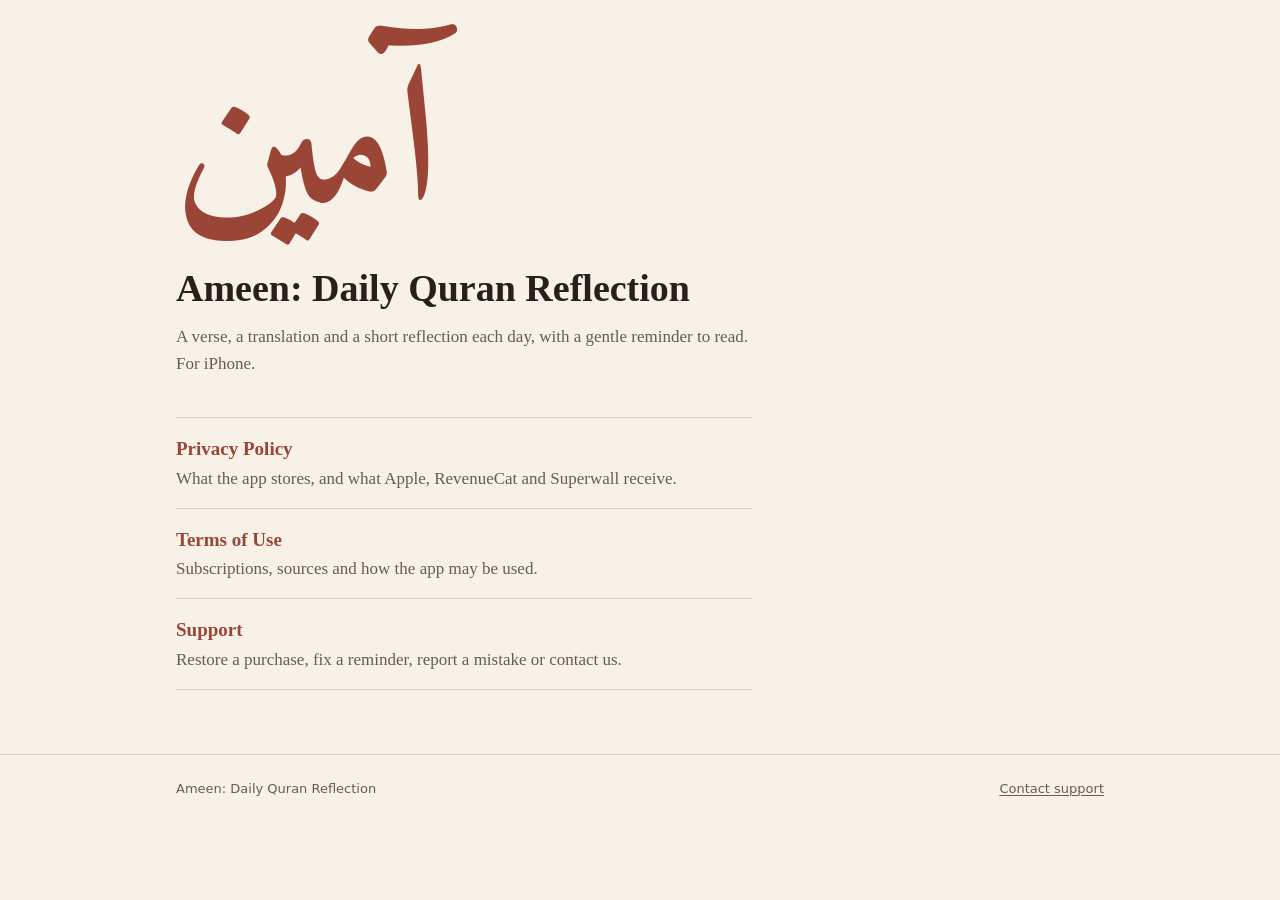
==== index.html @ 7267c9bd "Add Ameen privacy policy, terms of use and support pages Static GitHub Pages site for the Ameen: Dai" ====
<!doctype html>
<html lang="en">
<head>
<meta charset="utf-8">
<meta name="viewport" content="width=device-width, initial-scale=1">
<title>Ameen: Daily Quran Reflection</title>
<meta name="description" content="Privacy Policy, Terms of Use and support for the Ameen iOS app.">
<meta name="theme-color" content="#f7f1e8" media="(prefers-color-scheme: light)">
<meta name="theme-color" content="#181211" media="(prefers-color-scheme: dark)">
<link rel="icon" href="assets/icon.svg" type="image/svg+xml">
<link rel="stylesheet" href="assets/site.css">
</head>
<body>
<a class="skip" href="#main">Skip to content</a>

<main id="main" class="home">
  <p class="mark" lang="ar" aria-hidden="true">آمين</p>
  <h1>Ameen: Daily Quran Reflection</h1>
  <p class="lede">A verse, a translation and a short reflection each day, with a gentle reminder to read. For iPhone.</p>

  <ul class="pages">
    <li><a href="privacy/"><strong>Privacy Policy</strong><span>What the app stores, and what Apple, RevenueCat and Superwall receive.</span></a></li>
    <li><a href="terms/"><strong>Terms of Use</strong><span>Subscriptions, sources and how the app may be used.</span></a></li>
    <li><a href="support/"><strong>Support</strong><span>Restore a purchase, fix a reminder, report a mistake or contact us.</span></a></li>
  </ul>
</main>

<footer class="site-footer">
  <div class="inner">
    <span>Ameen: Daily Quran Reflection</span>
    <a href="support/">Contact support</a>
  </div>
</footer>
</body>
</html>
---- assets/site.css ----
/* Ameen legal and support pages.
   Palette follows ios-native/Ameen/Theme.swift in the app repo. */

@font-face {
  font-family: "Amiri Ameen";
  font-style: normal;
  font-weight: 700;
  font-display: swap;
  /* Subset of Amiri Bold (SIL Open Font License 1.1) holding only the letters of آمين */
  src: url("amiri-ameen.woff2") format("woff2");
}

:root {
  color-scheme: light dark;
  --bg: #f7f1e8;
  --surface: #efe5d8;
  --ink: #2b1f1c;
  --muted: #6b5a52;
  --line: #ddcfbf;
  --accent: #9a4536;
  --trust: #4c6b40;
  --trust-bg: #e4ead9;
  --todo-bg: #ffe08a;
  --todo-ink: #3a2a00;

  --serif: ui-serif, "New York", "Iowan Old Style", "Palatino Linotype", Palatino, Georgia, serif;
  --sans: system-ui, -apple-system, "Segoe UI", Roboto, sans-serif;
  --measure: 36rem;
}

@media (prefers-color-scheme: dark) {
  :root {
    --bg: #181211;
    --surface: #251e1d;
    --ink: #eddfdd;
    --muted: #b8a89b;
    --line: #3e3230;
    --accent: #ffb4a5;
    --trust: #a9c79c;
    --trust-bg: #1f2b1b;
  }
}

* { box-sizing: border-box; }

html {
  -webkit-text-size-adjust: 100%;
  text-size-adjust: 100%;
}

body {
  margin: 0;
  background: var(--bg);
  color: var(--ink);
  font-family: var(--serif);
  font-size: 1.0625rem;
  line-height: 1.6;
  font-kerning: normal;
  text-rendering: optimizeLegibility;
}

a {
  color: var(--accent);
  text-decoration-thickness: 1px;
  text-underline-offset: 0.18em;
}
a:hover { text-decoration-thickness: 2px; }

:focus-visible {
  outline: 2px solid var(--accent);
  outline-offset: 3px;
  border-radius: 2px;
}

.skip {
  position: absolute;
  left: 1rem;
  top: -3rem;
  padding: 0.5rem 0.75rem;
  background: var(--surface);
  color: var(--ink);
  z-index: 10;
}
.skip:focus { top: 1rem; }

/* Header */

.site-header {
  border-bottom: 1px solid var(--line);
}
.site-header .inner {
  max-width: 60rem;
  margin: 0 auto;
  padding: 1rem 1rem;
  display: flex;
  flex-wrap: wrap;
  align-items: center;
  justify-content: space-between;
  gap: 0.75rem 1.5rem;
}

.brand {
  display: inline-flex;
  align-items: baseline;
  gap: 0.6rem;
  color: var(--ink);
  text-decoration: none;
  font-size: 1.0625rem;
  font-weight: 600;
}
.brand .ar {
  font-family: "Amiri Ameen", "Geeza Pro", "Noto Naskh Arabic", serif;
  font-weight: 700;
  font-size: 1.6rem;
  line-height: 1;
  color: var(--accent);
}

.site-nav ul {
  list-style: none;
  margin: 0;
  padding: 0;
  display: flex;
  gap: 1.25rem;
  font-family: var(--sans);
  font-size: 0.9375rem;
}
.site-nav a {
  color: var(--muted);
  text-decoration: none;
  padding: 0.25rem 0;
}
.site-nav a:hover { color: var(--ink); }
.site-nav a[aria-current="page"] {
  color: var(--ink);
  box-shadow: inset 0 -2px 0 var(--accent);
}

/* Document pages */

.doc {
  max-width: 60rem;
  margin: 0 auto;
  padding: 2.5rem 1rem 4rem;
  display: grid;
  grid-template-columns: minmax(0, var(--measure));
  justify-content: center;
}

@media (min-width: 64rem) {
  .doc.has-toc {
    grid-template-columns: 12rem minmax(0, var(--measure));
    column-gap: 4rem;
    justify-content: start;
  }
  .doc.has-toc .toc {
    grid-column: 1;
    grid-row: 1 / span 2;
    position: sticky;
    top: 2rem;
    align-self: start;
  }
  .doc.has-toc .doc-head,
  .doc.has-toc .doc-body { grid-column: 2; }
}

.doc-head h1 {
  font-size: clamp(2rem, 1.4rem + 2.4vw, 2.75rem);
  line-height: 1.12;
  font-weight: 600;
  letter-spacing: -0.01em;
  margin: 0 0 0.75rem;
}
.doc-head .lede {
  color: var(--muted);
  margin: 0 0 0.25rem;
}
.doc-head .meta {
  font-family: var(--sans);
  font-size: 0.875rem;
  color: var(--muted);
  margin: 1rem 0 0;
}
.doc-head {
  padding-bottom: 1.5rem;
  margin-bottom: 1.5rem;
  border-bottom: 1px solid var(--line);
}

.toc {
  font-family: var(--sans);
  font-size: 0.875rem;
  margin: 2rem 0 0;
}
.toc h2 {
  font-size: 0.875rem;
  font-weight: 600;
  margin: 0 0 0.5rem;
  color: var(--ink);
}
.toc ol {
  list-style: none;
  margin: 0;
  padding: 0;
  border-left: 1px solid var(--line);
}
.toc li { margin: 0; }
.toc a {
  display: block;
  padding: 0.3rem 0 0.3rem 0.85rem;
  color: var(--muted);
  text-decoration: none;
  line-height: 1.35;
}
.toc a:hover { color: var(--ink); }

@media (max-width: 63.99rem) {
  .toc { margin: 0 0 1rem; }
  .toc ol {
    border-left: 0;
    columns: 2;
    column-gap: 1.5rem;
  }
  .toc a { padding-left: 0; }
}

.doc-body h2 {
  font-size: 1.375rem;
  line-height: 1.3;
  font-weight: 600;
  margin: 2.75rem 0 0.75rem;
  scroll-margin-top: 1.5rem;
}
.doc-body h3 {
  font-size: 1.125rem;
  font-weight: 600;
  margin: 2rem 0 0.5rem;
}
.doc-body p,
.doc-body ul,
.doc-body dl { margin: 0 0 1rem; }
.doc-body ul { padding-left: 1.25rem; }
.doc-body li { margin: 0.35rem 0; }
.doc-body li::marker { color: var(--muted); }
.doc-body code {
  font-family: ui-monospace, SFMono-Regular, Menlo, monospace;
  font-size: 0.875em;
  background: var(--surface);
  padding: 0.1em 0.3em;
  border-radius: 3px;
}

/* The short version: uses the app's Trust colour */
.summary {
  margin: 2rem 0 0.5rem;
  padding: 1.25rem 1.25rem 0.5rem;
  background: var(--trust-bg);
  border-left: 3px solid var(--trust);
  border-radius: 0 6px 6px 0;
}
.summary h2 {
  margin: 0 0 0.5rem;
  font-size: 1.125rem;
  color: var(--trust);
}
.summary ul { padding-left: 1.1rem; }

/* Support */
.contact {
  margin: 0 0 1rem;
  padding: 1.25rem;
  background: var(--surface);
  border-radius: 8px;
}
.contact p { margin: 0 0 0.5rem; }
.contact .address {
  font-size: 1.375rem;
  font-weight: 600;
  word-break: break-word;
}

.faq dt {
  font-weight: 600;
  margin: 1.5rem 0 0.35rem;
}
.faq dd { margin: 0; }

/* Unfilled values. These must be gone before publishing. */
.todo {
  background: var(--todo-bg);
  color: var(--todo-ink);
  padding: 0 0.25em;
  border-radius: 2px;
  font-family: var(--sans);
  font-size: 0.875em;
}

/* Home */
.home {
  max-width: 60rem;
  margin: 0 auto;
  padding: 3rem 1rem 4rem;
}
.home .mark {
  font-family: "Amiri Ameen", "Geeza Pro", "Noto Naskh Arabic", serif;
  font-weight: 700;
  font-size: clamp(6rem, 3rem + 16vw, 12rem);
  line-height: 1.1;
  color: var(--accent);
  margin: 0;
}
.home h1 {
  font-size: clamp(1.75rem, 1.3rem + 1.8vw, 2.375rem);
  line-height: 1.15;
  font-weight: 600;
  margin: 0.5rem 0 0.75rem;
  max-width: var(--measure);
}
.home .lede {
  color: var(--muted);
  max-width: var(--measure);
  margin: 0 0 2.5rem;
}
.home .pages {
  list-style: none;
  margin: 0;
  padding: 0;
  max-width: var(--measure);
  border-top: 1px solid var(--line);
}
.home .pages li { border-bottom: 1px solid var(--line); }
.home .pages a {
  display: block;
  padding: 1rem 0;
  text-decoration: none;
  color: var(--ink);
}
.home .pages a strong {
  display: block;
  font-size: 1.1875rem;
  font-weight: 600;
  color: var(--accent);
}
.home .pages a span { color: var(--muted); }
.home .pages a:hover strong { text-decoration: underline; text-underline-offset: 0.18em; }

/* Footer */
.site-footer {
  border-top: 1px solid var(--line);
  font-family: var(--sans);
  font-size: 0.8125rem;
  color: var(--muted);
}
.site-footer .inner {
  max-width: 60rem;
  margin: 0 auto;
  padding: 1.5rem 1rem 2.5rem;
  display: flex;
  flex-wrap: wrap;
  gap: 0.5rem 1.5rem;
  justify-content: space-between;
}
.site-footer a { color: var(--muted); }

@media print {
  .site-header, .site-footer, .toc, .skip { display: none; }
  body { background: #fff; color: #000; }
  .doc { padding: 0; display: block; }
}

.contact h2 {
  font-family: var(--sans);
  font-size: 0.875rem;
  font-weight: 600;
  color: var(--muted);
  margin: 0 0 0.25rem;
}

.doc-body > :first-child { margin-top: 0; }
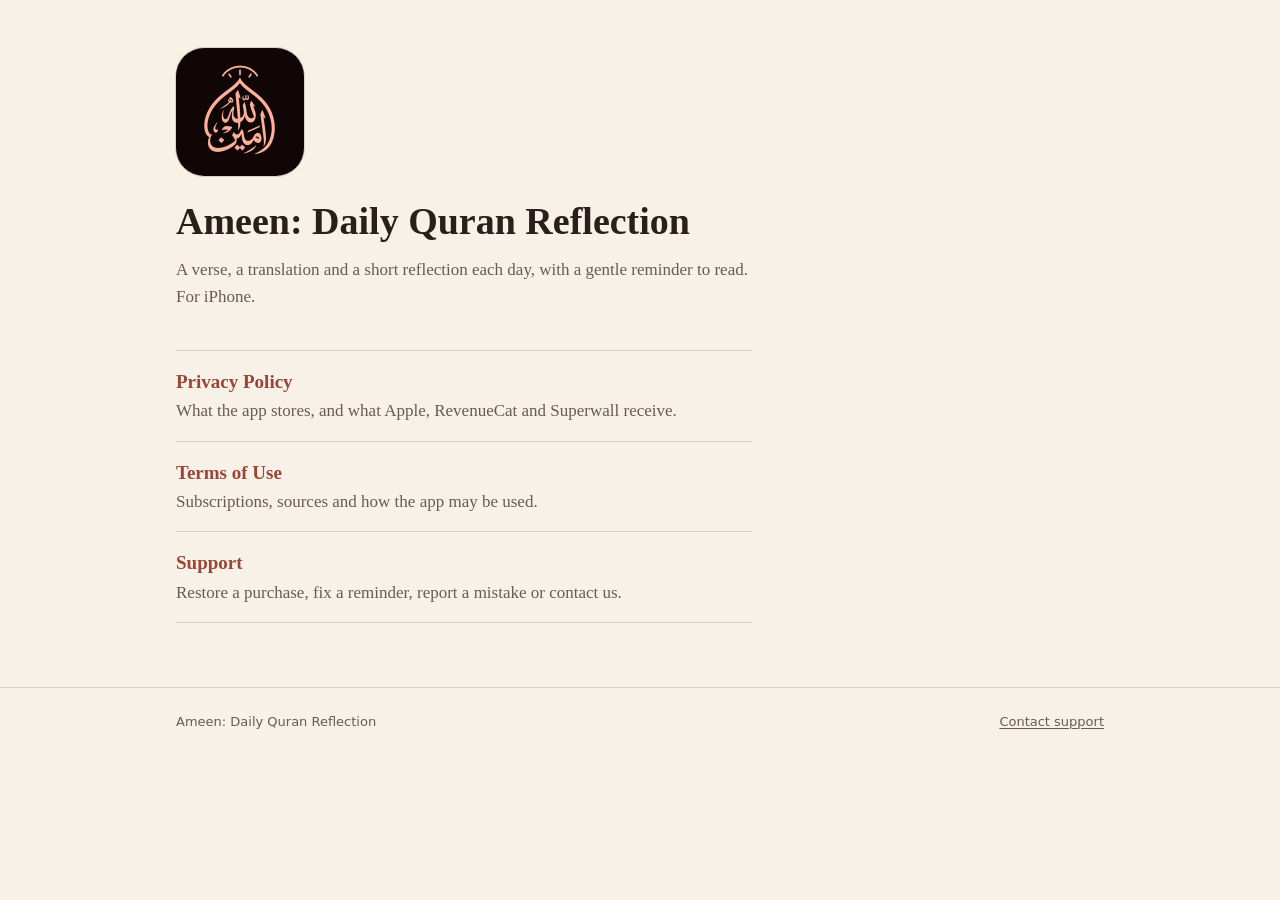
==== commit 4025c16e: "Use the Ameen app icon as the site logo and favicon Replace the placeholder star favicon and the Ara" ====
--- a/index.html
+++ b/index.html
@@ -7,14 +7,15 @@
 <meta name="description" content="Privacy Policy, Terms of Use and support for the Ameen iOS app.">
 <meta name="theme-color" content="#f7f1e8" media="(prefers-color-scheme: light)">
 <meta name="theme-color" content="#181211" media="(prefers-color-scheme: dark)">
-<link rel="icon" href="assets/icon.svg" type="image/svg+xml">
+<link rel="icon" href="assets/favicon-64.png" type="image/png">
+<link rel="apple-touch-icon" href="assets/apple-touch-icon.png">
 <link rel="stylesheet" href="assets/site.css">
 </head>
 <body>
 <a class="skip" href="#main">Skip to content</a>
 
 <main id="main" class="home">
-  <p class="mark" lang="ar" aria-hidden="true">آمين</p>
+  <img class="mark" src="assets/app-icon-256.png" alt="Ameen app icon" width="128" height="128">
   <h1>Ameen: Daily Quran Reflection</h1>
   <p class="lede">A verse, a translation and a short reflection each day, with a gentle reminder to read. For iPhone.</p>
 
--- a/assets/site.css
+++ b/assets/site.css
@@ -1,14 +1,5 @@
 /* Ameen legal and support pages.
    Palette follows ios-native/Ameen/Theme.swift in the app repo. */
-
-@font-face {
-  font-family: "Amiri Ameen";
-  font-style: normal;
-  font-weight: 700;
-  font-display: swap;
-  /* Subset of Amiri Bold (SIL Open Font License 1.1) holding only the letters of آمين */
-  src: url("amiri-ameen.woff2") format("woff2");
-}
 
 :root {
   color-scheme: light dark;
@@ -101,19 +92,18 @@
 
 .brand {
   display: inline-flex;
-  align-items: baseline;
+  align-items: center;
   gap: 0.6rem;
   color: var(--ink);
   text-decoration: none;
   font-size: 1.0625rem;
   font-weight: 600;
 }
-.brand .ar {
-  font-family: "Amiri Ameen", "Geeza Pro", "Noto Naskh Arabic", serif;
-  font-weight: 700;
-  font-size: 1.6rem;
-  line-height: 1;
-  color: var(--accent);
+.brand .logo {
+  width: 32px;
+  height: 32px;
+  border-radius: 7px;
+  align-self: center;
 }
 
 .site-nav ul {
@@ -302,12 +292,12 @@
   padding: 3rem 1rem 4rem;
 }
 .home .mark {
-  font-family: "Amiri Ameen", "Geeza Pro", "Noto Naskh Arabic", serif;
-  font-weight: 700;
-  font-size: clamp(6rem, 3rem + 16vw, 12rem);
-  line-height: 1.1;
-  color: var(--accent);
-  margin: 0;
+  display: block;
+  width: 128px;
+  height: 128px;
+  border-radius: 28px;
+  margin: 0 0 1.5rem;
+  box-shadow: 0 0 0 1px var(--line);
 }
 .home h1 {
   font-size: clamp(1.75rem, 1.3rem + 1.8vw, 2.375rem);
